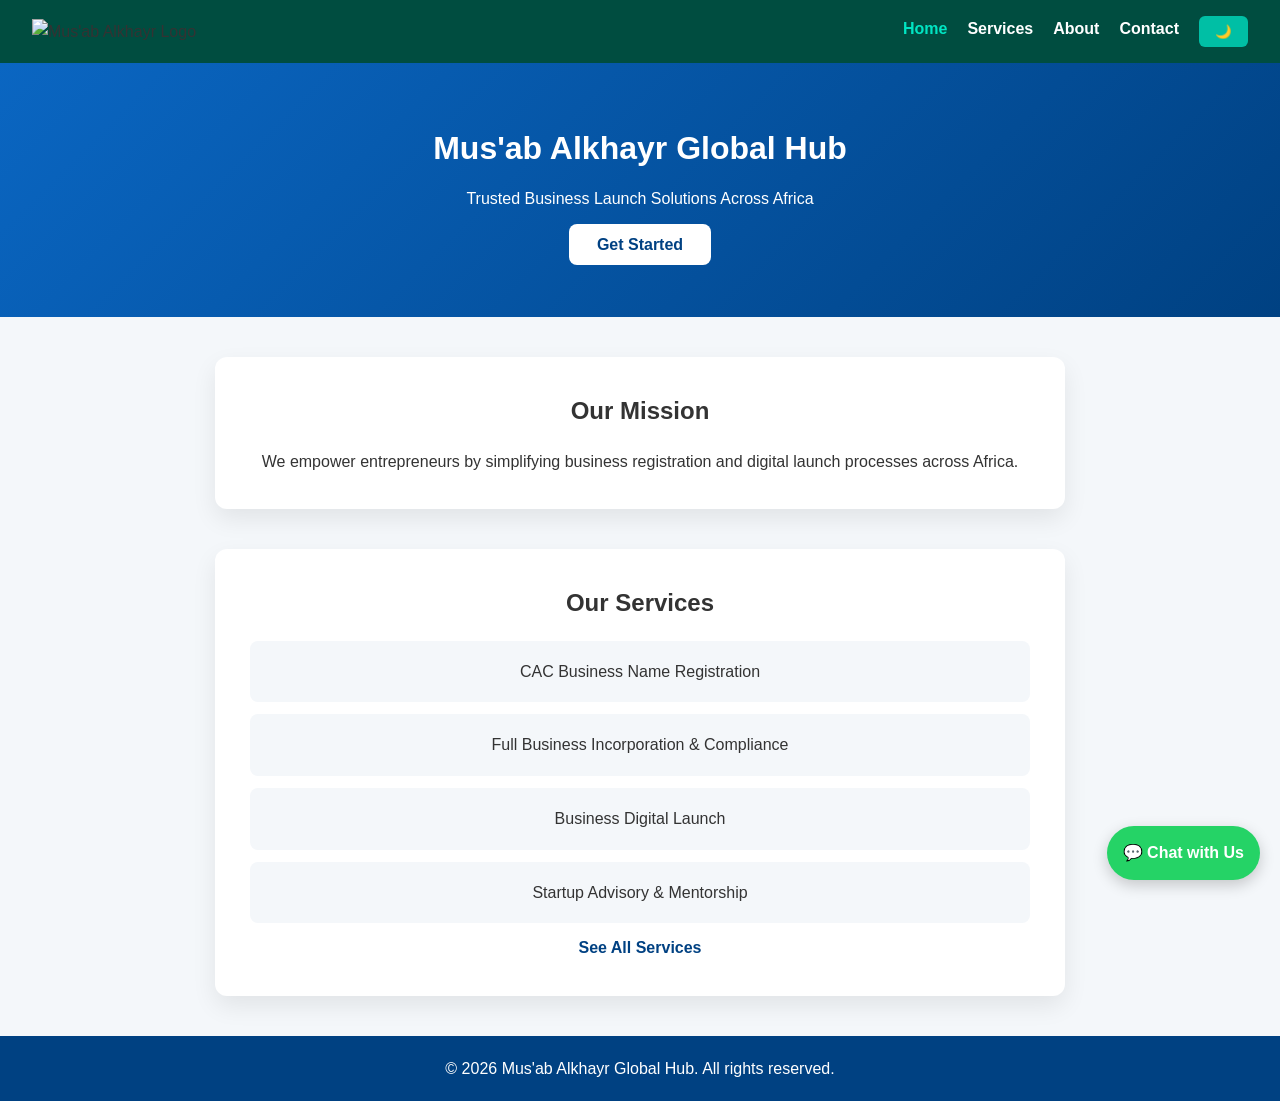
==== index.html @ c3a435d9 "Add files via upload" ====
<!DOCTYPE html>
<html lang="en">
<head>
    <meta charset="UTF-8">
    <title>Mus'ab Alkhayr Global Hub - Home</title>
    <meta name="viewport" content="width=device-width, initial-scale=1.0">

    <meta name="description" content="Business registration and digital launch solutions across Africa. CAC registration, website setup, and startup advisory.">
    <meta name="keywords" content="CAC registration, business registration Nigeria, startup launch Africa, business incorporation">
    <meta name="author" content="Mus'ab Alkhayr Global Hub">

    <link rel="stylesheet" href="style.css">
    <link rel="icon" type="image/png" href="images/logo.png">
</head>
<body>

<!-- NAVBAR -->
<nav>
    <div class="nav-header">
        <div class="logo">
            <img src="images/logo.png" alt="Mus'ab Alkhayr Logo">
        </div>

        <button class="hamburger" id="hamburger">
            <span></span>
            <span></span>
            <span></span>
        </button>
    </div>

    <ul class="nav-links" id="nav-links">
        <li><a href="index.html">Home</a></li>
        <li><a href="services.html">Services</a></li>
        <li><a href="about.html">About</a></li>
        <li><a href="contact.html">Contact</a></li>
        <li><button id="darkModeToggle">🌙</button></li>
    </ul>
</nav>

<div class="overlay" id="overlay"></div>

<!-- HERO -->
<header class="hero">
    <h1>Mus'ab Alkhayr Global Hub</h1>
    <p>Trusted Business Launch Solutions Across Africa</p>
    <a href="contact.html" class="cta-button">Get Started</a>
</header>

<!-- MISSION -->
<section class="section">
    <h2>Our Mission</h2>
    <p>
        We empower entrepreneurs by simplifying business registration and digital launch
        processes across Africa.
    </p>
</section>

<!-- SERVICES PREVIEW -->
<section class="section">
    <h2>Our Services</h2>

    <div class="service-item">CAC Business Name Registration</div>
    <div class="service-item">Full Business Incorporation & Compliance</div>
    <div class="service-item">Business Digital Launch</div>
    <div class="service-item">Startup Advisory & Mentorship</div>

    <a href="services.html" class="cta-button">See All Services</a>
</section>

<!-- FOOTER -->
<footer>
    <p>&copy; 2026 Mus'ab Alkhayr Global Hub. All rights reserved.</p>
</footer>

<a href="https://wa.me/2348024348605" class="whatsapp-float" target="_blank">
    💬 Chat with Us
</a>

<script src="script.js"></script>
</body>
</html>
---- style.css ----
/* ===== RESET ===== */
* {
    margin: 0;
    padding: 0;
    box-sizing: border-box;
}

html {
    scroll-behavior: smooth;
}

body {
    font-family: 'Segoe UI', sans-serif;
    line-height: 1.6;
    color: #333;
    background-color: #f4f7fa;
    transition: background-color 0.3s, color 0.3s;
}

/* ===== NAVBAR ===== */
nav {
    display: flex;
    justify-content: space-between;
    align-items: center;
    background-color: #004d40;
    padding: 1rem 2rem;
    position: sticky;
    top: 0;
    z-index: 1200;
    transition: 0.3s ease;
}

nav.scrolled {
    box-shadow: 0 4px 15px rgba(0,0,0,0.15);
    background: rgba(0,77,64,0.95);
    backdrop-filter: blur(6px);
}

.nav-header {
    display: flex;
    align-items: center;
    justify-content: space-between;
    width: 100%;
}

.logo img {
    height: 45px;
    transition: 0.3s ease;
}

.logo img:hover {
    transform: scale(1.05);
}

nav ul {
    list-style: none;
    display: flex;
    gap: 20px;
}

nav ul li a {
    color: white;
    text-decoration: none;
    font-weight: 600;
    transition: 0.3s ease;
}

nav ul li a:hover {
    color: #00e5c3;
}

.nav-links a.active {
    color: #00e5c3;
    font-weight: 600;
}

#darkModeToggle {
    background: #00bfa5;
    color: white;
    border: none;
    padding: 0.5rem 1rem;
    border-radius: 6px;
    cursor: pointer;
}

/* ===== HAMBURGER ===== */
.hamburger {
    display: none;
    flex-direction: column;
    gap: 5px;
    background: none;
    border: none;
    cursor: pointer;
}

.hamburger span {
    width: 25px;
    height: 3px;
    background: white;
    transition: 0.3s ease;
}

.hamburger.active span:nth-child(1) {
    transform: rotate(45deg) translate(5px, 5px);
}
.hamburger.active span:nth-child(2) {
    opacity: 0;
}
.hamburger.active span:nth-child(3) {
    transform: rotate(-45deg) translate(6px, -6px);
}

/* ===== OVERLAY ===== */
.overlay {
    position: fixed;
    inset: 0;
    background: rgba(0,0,0,0.4);
    backdrop-filter: blur(4px);
    opacity: 0;
    visibility: hidden;
    transition: 0.3s ease;
    z-index: 900;
}

.overlay.active {
    opacity: 1;
    visibility: visible;
}

/* ===== HERO ===== */
.hero {
    text-align: center;
    padding: 60px 20px;
    background: linear-gradient(135deg, #0a66c2, #004182);
    color: white;
}

.hero h1 {
    font-size: 32px;
    margin-bottom: 12px;
}

.hero p {
    margin-bottom: 20px;
}

.cta-button {
    background: white;
    color: #004182;
    padding: 12px 28px;
    border-radius: 8px;
    text-decoration: none;
    font-weight: 600;
    transition: 0.3s ease;
}

.cta-button:hover {
    transform: translateY(-3px);
    box-shadow: 0 10px 20px rgba(0,0,0,0.2);
}

/* ===== SECTIONS ===== */
.section {
    max-width: 850px;
    margin: 40px auto;
    padding: 35px;
    text-align: center;
    background: white;
    border-radius: 12px;
    box-shadow: 0 10px 25px rgba(0,0,0,0.08);

    opacity: 0;
    transform: translateY(40px);
    transition: 0.6s ease;
}

.section.show {
    opacity: 1;
    transform: translateY(0);
}

.section h2 {
    margin-bottom: 18px;
}

/* ===== SERVICES ===== */
.service-item {
    background: #f4f7fa;
    padding: 18px;
    margin: 12px 0;
    border-radius: 8px;
    transition: 0.3s ease;
}

.service-item:hover {
    transform: translateY(-3px);
}

/* ===== FORM ===== */
form input,
form textarea {
    width: 100%;
    padding: 14px 15px;
    margin: 10px 0;
    border: 1px solid #ddd;
    border-radius: 8px;
}

form input:focus,
form textarea:focus {
    border-color: #0a66c2;
    outline: none;
    box-shadow: 0 0 6px rgba(10,102,194,0.3);
}

/* ===== FOOTER ===== */
footer {
    text-align: center;
    padding: 20px;
    background-color: #004182;
    color: white;
}

/* ===== WHATSAPP BUTTON ===== */
.whatsapp-float {
    position: fixed;
    bottom: 20px;
    right: 20px;
    background: #25D366;
    color: white;
    padding: 14px 16px;
    border-radius: 50px;
    text-decoration: none;
    font-weight: bold;
    box-shadow: 0 5px 15px rgba(0,0,0,0.2);
    animation: pulse 2s infinite;
    transition: 0.3s ease;
    z-index: 1000;
}

.whatsapp-float:hover {
    transform: scale(1.1);
}

@keyframes pulse {
    0% { box-shadow: 0 0 0 0 rgba(37,211,102,0.6); }
    70% { box-shadow: 0 0 0 15px rgba(37,211,102,0); }
    100% { box-shadow: 0 0 0 0 rgba(37,211,102,0); }
}

/* ===== MOBILE ===== */
@media (max-width: 768px) {

    .hamburger {
        display: flex;
        z-index: 1100;
    }

    .nav-links {
        position: fixed;
        top: 0;
        left: -100%;
        width: 75%;
        max-width: 280px;
        height: 100%;
        background: rgba(0,77,64,0.95);
        backdrop-filter: blur(10px);
        flex-direction: column;
        padding-top: 80px;
        padding-left: 25px;
        transition: 0.35s ease;
        z-index: 1000;
    }

    .nav-links li {
        margin: 20px 0;
    }

    .nav-links.open {
        left: 0;
    }

    .hero {
        padding: 40px 15px;
    }

    .section {
        margin: 20px 12px;
        padding: 25px;
    }

    .whatsapp-float {
        bottom: 15px;
        right: 15px;
        padding: 10px 12px;
    }
}

/* ===== DARK MODE ===== */
body.dark-mode {
    background-color: #121212;
    color: #e0e0e0;
}

body.dark-mode nav {
    background-color: #1f1f1f;
}

body.dark-mode .hero {
    background: #1a1a1a;
}

body.dark-mode .section,
body.dark-mode .service-item {
    background-color: #1e1e1e;
}

body.dark-mode footer {
    background-color: #1f1f1f;
}
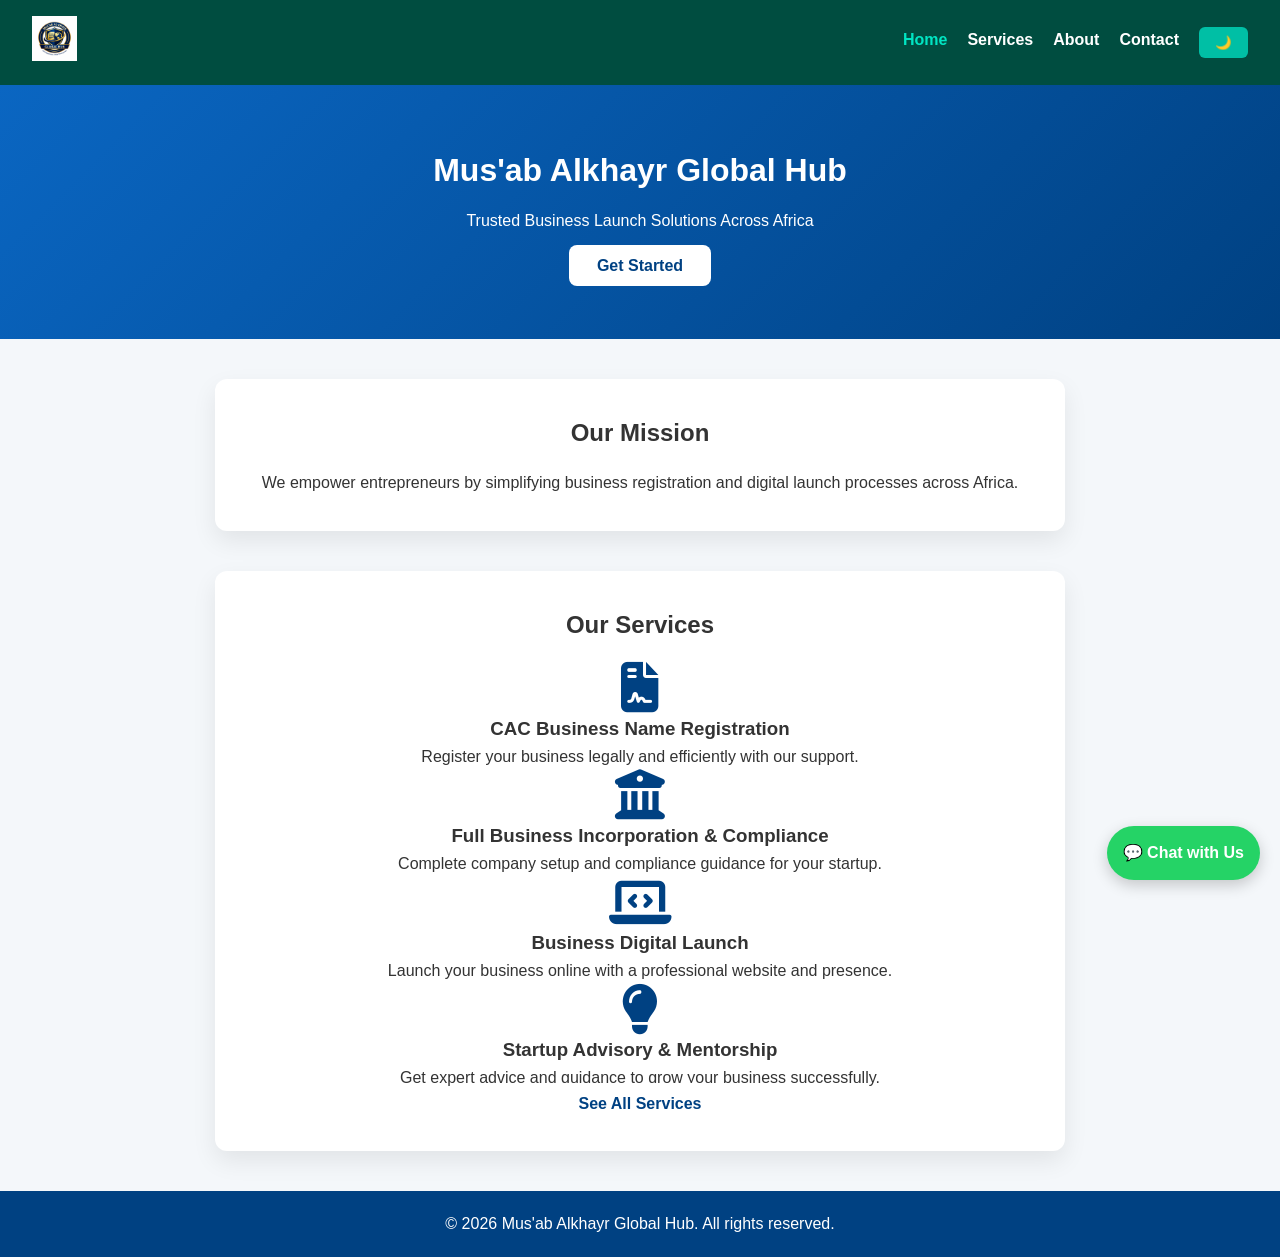
==== commit 16fab4bd: "Enhance services section with Font Awesome icons Added Font Awesome icons to service cards and impro" ====
--- a/index.html
+++ b/index.html
@@ -4,13 +4,16 @@
     <meta charset="UTF-8">
     <title>Mus'ab Alkhayr Global Hub - Home</title>
     <meta name="viewport" content="width=device-width, initial-scale=1.0">
-
     <meta name="description" content="Business registration and digital launch solutions across Africa. CAC registration, website setup, and startup advisory.">
     <meta name="keywords" content="CAC registration, business registration Nigeria, startup launch Africa, business incorporation">
     <meta name="author" content="Mus'ab Alkhayr Global Hub">
 
+    <!-- Existing CSS -->
     <link rel="stylesheet" href="style.css">
     <link rel="icon" type="image/png" href="images/logo.png">
+
+    <!-- Font Awesome CDN -->
+    <link rel="stylesheet" href="https://cdnjs.cloudflare.com/ajax/libs/font-awesome/6.4.0/css/all.min.css">
 </head>
 <body>
 
@@ -20,7 +23,6 @@
         <div class="logo">
             <img src="images/logo.png" alt="Mus'ab Alkhayr Logo">
         </div>
-
         <button class="hamburger" id="hamburger">
             <span></span>
             <span></span>
@@ -47,7 +49,7 @@
 </header>
 
 <!-- MISSION -->
-<section class="section">
+<section class="section mission">
     <h2>Our Mission</h2>
     <p>
         We empower entrepreneurs by simplifying business registration and digital launch
@@ -55,15 +57,31 @@
     </p>
 </section>
 
-<!-- SERVICES PREVIEW -->
-<section class="section">
+<!-- SERVICES PREVIEW (WITH FONT AWESOME ICONS) -->
+<section class="section services-preview">
     <h2>Our Services</h2>
-
-    <div class="service-item">CAC Business Name Registration</div>
-    <div class="service-item">Full Business Incorporation & Compliance</div>
-    <div class="service-item">Business Digital Launch</div>
-    <div class="service-item">Startup Advisory & Mentorship</div>
-
+    <div class="service-cards">
+        <div class="service-card">
+            <i class="fa-solid fa-file-contract" style="font-size:50px; color:#004182;"></i>
+            <h3>CAC Business Name Registration</h3>
+            <p>Register your business legally and efficiently with our support.</p>
+        </div>
+        <div class="service-card">
+            <i class="fa-solid fa-building-columns" style="font-size:50px; color:#004182;"></i>
+            <h3>Full Business Incorporation & Compliance</h3>
+            <p>Complete company setup and compliance guidance for your startup.</p>
+        </div>
+        <div class="service-card">
+            <i class="fa-solid fa-laptop-code" style="font-size:50px; color:#004182;"></i>
+            <h3>Business Digital Launch</h3>
+            <p>Launch your business online with a professional website and presence.</p>
+        </div>
+        <div class="service-card">
+            <i class="fa-solid fa-lightbulb" style="font-size:50px; color:#004182;"></i>
+            <h3>Startup Advisory & Mentorship</h3>
+            <p>Get expert advice and guidance to grow your business successfully.</p>
+        </div>
+    </div>
     <a href="services.html" class="cta-button">See All Services</a>
 </section>
 
@@ -72,10 +90,11 @@
     <p>&copy; 2026 Mus'ab Alkhayr Global Hub. All rights reserved.</p>
 </footer>
 
+<!-- WHATSAPP FLOAT -->
 <a href="https://wa.me/2348024348605" class="whatsapp-float" target="_blank">
     💬 Chat with Us
 </a>
 
 <script src="script.js"></script>
 </body>
-</html>+</html>
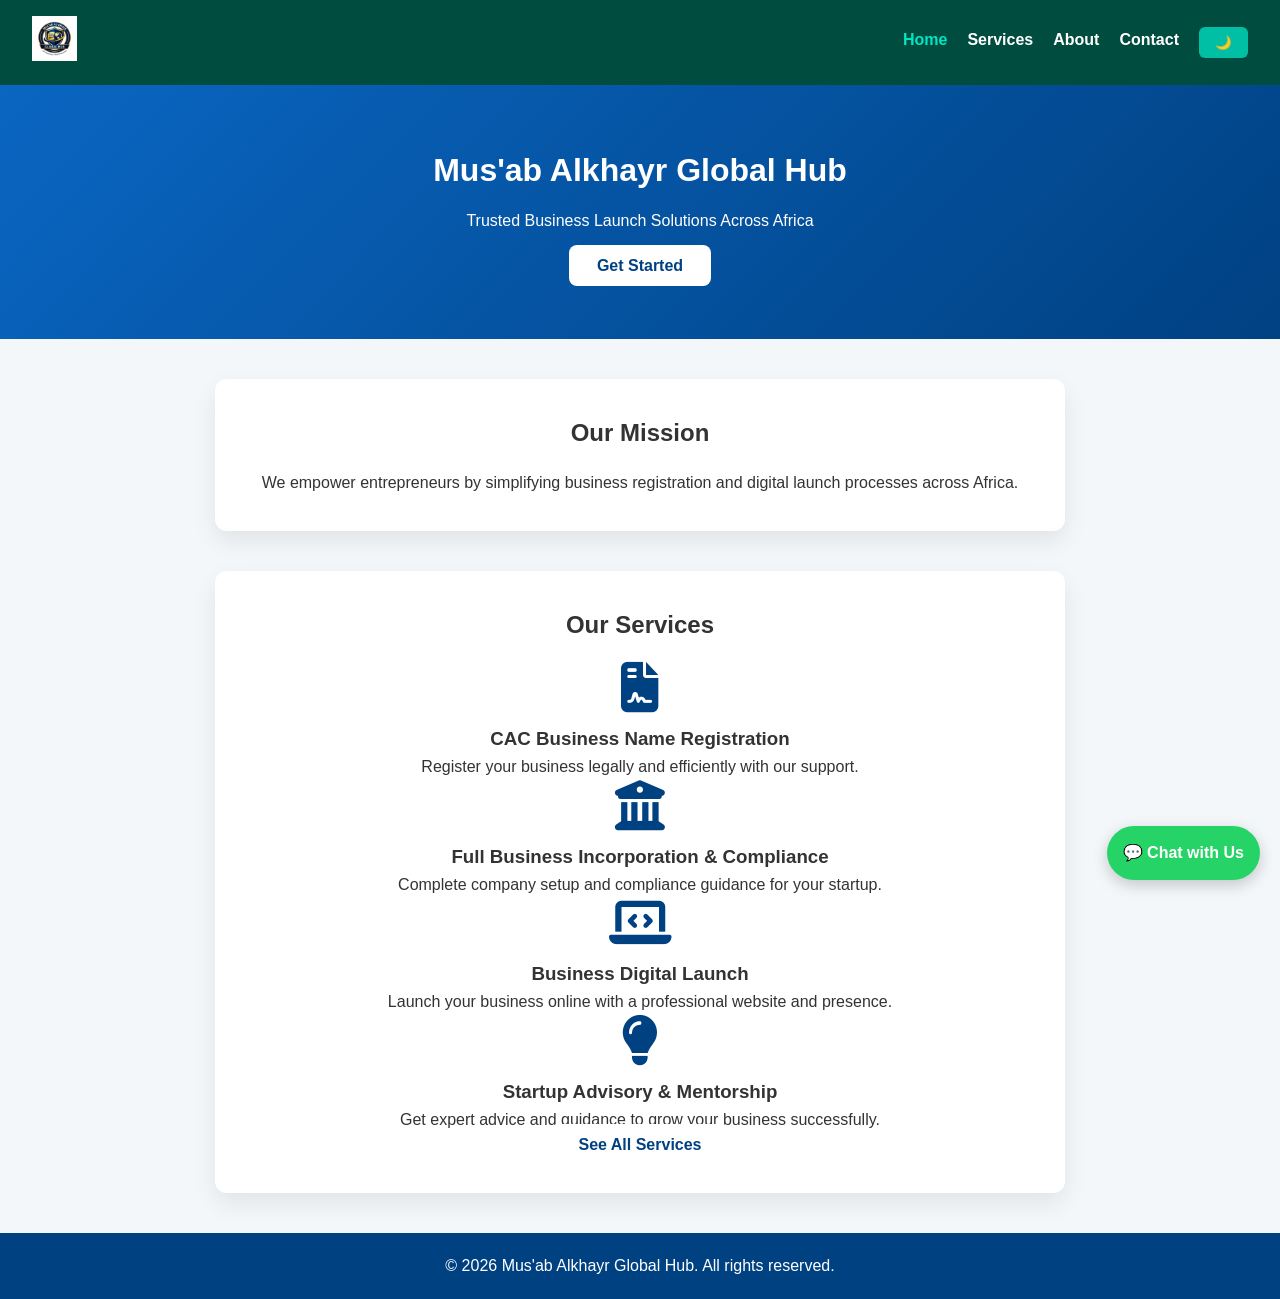
==== commit 9e58917a: "Enhance SEO with Open Graph and Twitter meta tags Added Open Graph and Twitter meta tags for better " ====
--- a/index.html
+++ b/index.html
@@ -7,10 +7,17 @@
     <meta name="description" content="Business registration and digital launch solutions across Africa. CAC registration, website setup, and startup advisory.">
     <meta name="keywords" content="CAC registration, business registration Nigeria, startup launch Africa, business incorporation">
     <meta name="author" content="Mus'ab Alkhayr Global Hub">
+    <meta property="og:title" content="Mus'ab Alkhayr Global Hub">
+    <meta property="og:description" content="Business registration and digital launch solutions across Africa. CAC registration, website setup, and startup advisory.">
+    <meta property="og:image" content="images/logo.png">
+    <meta property="og:url" content="https://musabojolowo.github.io/Musab-Alkhayr-Website/">
+    <meta name="twitter:card" content="summary_large_image">
 
     <!-- Existing CSS -->
     <link rel="stylesheet" href="style.css">
     <link rel="icon" type="image/png" href="images/logo.png">
+    <link rel="icon" type="image/png" sizes="32x32" href="images/logo-32.png">
+    <link rel="icon" type="image/png" sizes="16x16" href="images/logo-16.png">
 
     <!-- Font Awesome CDN -->
     <link rel="stylesheet" href="https://cdnjs.cloudflare.com/ajax/libs/font-awesome/6.4.0/css/all.min.css">
@@ -98,3 +105,4 @@
 <script src="script.js"></script>
 </body>
 </html>
+
--- a/style.css
+++ b/style.css
@@ -310,6 +310,7 @@
     background: #1a1a1a;
 }
 
+
 body.dark-mode .section,
 body.dark-mode .service-item {
     background-color: #1e1e1e;
@@ -317,4 +318,27 @@
 
 body.dark-mode footer {
     background-color: #1f1f1f;
-}+
+}
+/* ===== SERVICE CARD ICON STYLING ===== */
+.service-card i {
+    font-size: 50px;
+    color: #004182; /* main theme color */
+    transition: transform 0.3s ease, color 0.3s ease;
+    margin-bottom: 12px;
+}
+
+/* Hover effect for cards */
+.service-card:hover i {
+    transform: scale(1.2);
+    color: #f9b233; /* accent color on hover */
+}
+
+/* Dark mode icon colors */
+body.dark-mode .service-card i {
+    color: #f9b233; /* bright accent in dark mode */
+}
+
+body.dark-mode .service-card:hover i {
+    color: #00e5c3; /* hover accent in dark mode */
+}
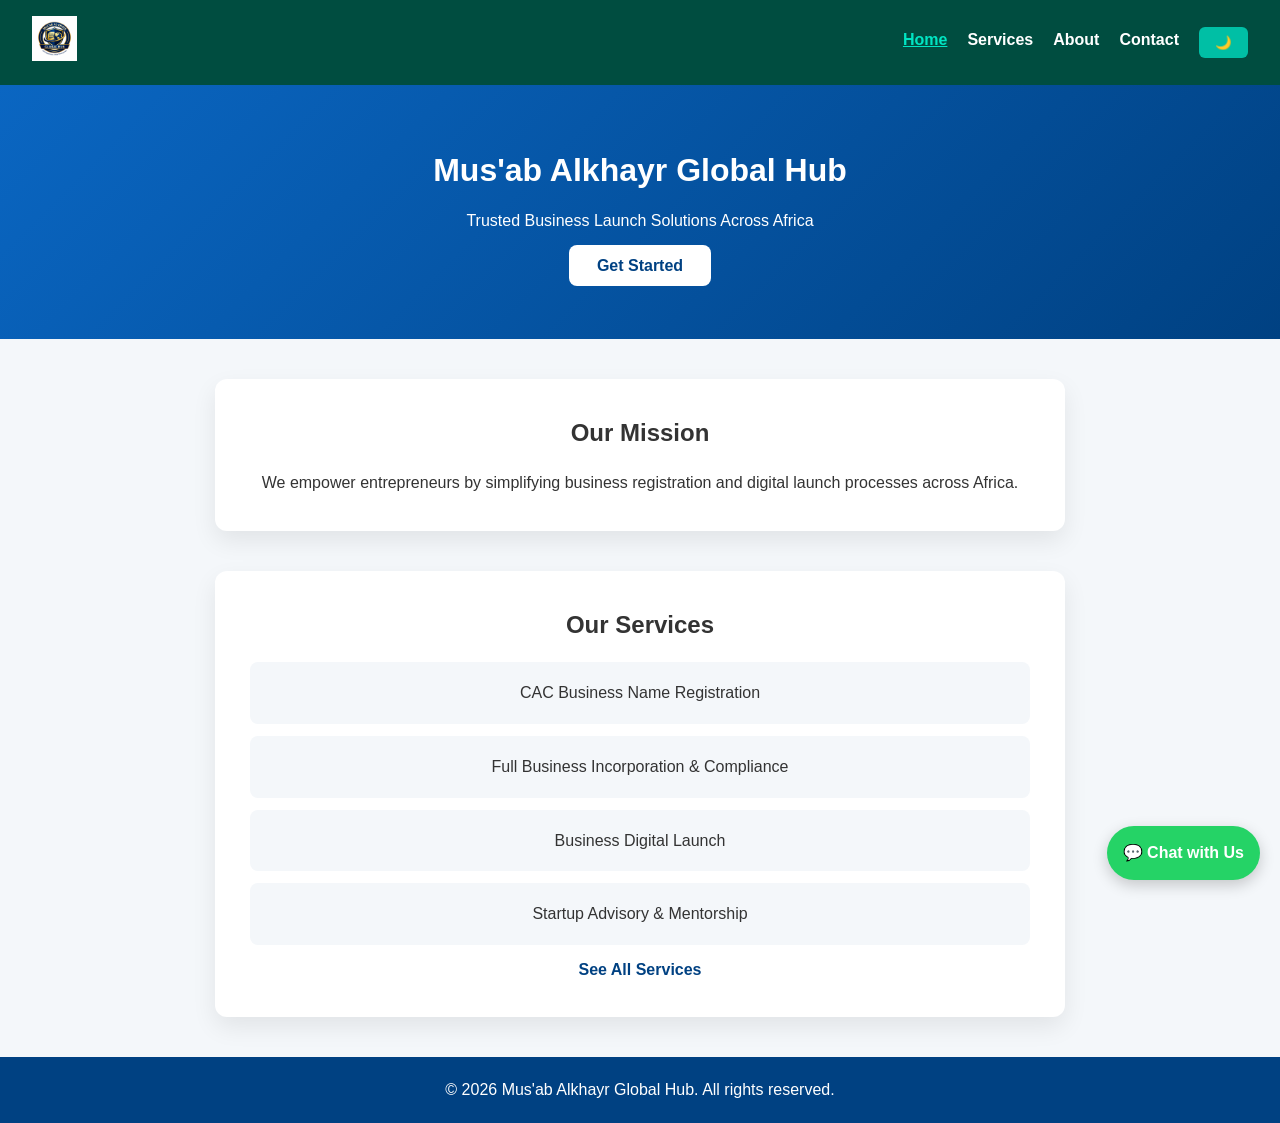
==== commit 5fac0e26: "Refactor index.html for better structure and services Updated HTML structure and added service items" ====
--- a/index.html
+++ b/index.html
@@ -4,23 +4,16 @@
     <meta charset="UTF-8">
     <title>Mus'ab Alkhayr Global Hub - Home</title>
     <meta name="viewport" content="width=device-width, initial-scale=1.0">
+
     <meta name="description" content="Business registration and digital launch solutions across Africa. CAC registration, website setup, and startup advisory.">
     <meta name="keywords" content="CAC registration, business registration Nigeria, startup launch Africa, business incorporation">
     <meta name="author" content="Mus'ab Alkhayr Global Hub">
-    <meta property="og:title" content="Mus'ab Alkhayr Global Hub">
-    <meta property="og:description" content="Business registration and digital launch solutions across Africa. CAC registration, website setup, and startup advisory.">
-    <meta property="og:image" content="images/logo.png">
-    <meta property="og:url" content="https://musabojolowo.github.io/Musab-Alkhayr-Website/">
-    <meta name="twitter:card" content="summary_large_image">
 
-    <!-- Existing CSS -->
     <link rel="stylesheet" href="style.css">
     <link rel="icon" type="image/png" href="images/logo.png">
-    <link rel="icon" type="image/png" sizes="32x32" href="images/logo-32.png">
-    <link rel="icon" type="image/png" sizes="16x16" href="images/logo-16.png">
-
-    <!-- Font Awesome CDN -->
-    <link rel="stylesheet" href="https://cdnjs.cloudflare.com/ajax/libs/font-awesome/6.4.0/css/all.min.css">
+    <link rel="manifest" href="manifest.json">
+    <meta name="theme-color" content="#0f172a">
+    <link rel="apple-touch-icon" href="images/icon-192.png">
 </head>
 <body>
 
@@ -30,6 +23,7 @@
         <div class="logo">
             <img src="images/logo.png" alt="Mus'ab Alkhayr Logo">
         </div>
+
         <button class="hamburger" id="hamburger">
             <span></span>
             <span></span>
@@ -56,7 +50,7 @@
 </header>
 
 <!-- MISSION -->
-<section class="section mission">
+<section class="section">
     <h2>Our Mission</h2>
     <p>
         We empower entrepreneurs by simplifying business registration and digital launch
@@ -64,40 +58,25 @@
     </p>
 </section>
 
-<!-- SERVICES PREVIEW (WITH FONT AWESOME ICONS) -->
-<section class="section services-preview">
+<!-- SERVICES PREVIEW -->
+<section class="section">
     <h2>Our Services</h2>
-    <div class="service-cards">
-        <div class="service-card">
-            <i class="fa-solid fa-file-contract" style="font-size:50px; color:#004182;"></i>
-            <h3>CAC Business Name Registration</h3>
-            <p>Register your business legally and efficiently with our support.</p>
-        </div>
-        <div class="service-card">
-            <i class="fa-solid fa-building-columns" style="font-size:50px; color:#004182;"></i>
-            <h3>Full Business Incorporation & Compliance</h3>
-            <p>Complete company setup and compliance guidance for your startup.</p>
-        </div>
-        <div class="service-card">
-            <i class="fa-solid fa-laptop-code" style="font-size:50px; color:#004182;"></i>
-            <h3>Business Digital Launch</h3>
-            <p>Launch your business online with a professional website and presence.</p>
-        </div>
-        <div class="service-card">
-            <i class="fa-solid fa-lightbulb" style="font-size:50px; color:#004182;"></i>
-            <h3>Startup Advisory & Mentorship</h3>
-            <p>Get expert advice and guidance to grow your business successfully.</p>
-        </div>
-    </div>
+
+    <div class="service-item">CAC Business Name Registration</div>
+    <div class="service-item">Full Business Incorporation & Compliance</div>
+    <div class="service-item">Business Digital Launch</div>
+    <div class="service-item">Startup Advisory & Mentorship</div>
+
     <a href="services.html" class="cta-button">See All Services</a>
 </section>
-
+<button id="installBtn" style="display:none;">
+Install App
+</button>
 <!-- FOOTER -->
 <footer>
     <p>&copy; 2026 Mus'ab Alkhayr Global Hub. All rights reserved.</p>
 </footer>
 
-<!-- WHATSAPP FLOAT -->
 <a href="https://wa.me/2348024348605" class="whatsapp-float" target="_blank">
     💬 Chat with Us
 </a>
@@ -105,4 +84,3 @@
 <script src="script.js"></script>
 </body>
 </html>
-
--- a/style.css
+++ b/style.css
@@ -153,12 +153,6 @@
     font-weight: 600;
     transition: 0.3s ease;
 }
-
-.cta-button:hover {
-    transform: translateY(-3px);
-    box-shadow: 0 10px 20px rgba(0,0,0,0.2);
-}
-
 /* ===== SECTIONS ===== */
 .section {
     max-width: 850px;
@@ -327,13 +321,6 @@
     transition: transform 0.3s ease, color 0.3s ease;
     margin-bottom: 12px;
 }
-
-/* Hover effect for cards */
-.service-card:hover i {
-    transform: scale(1.2);
-    color: #f9b233; /* accent color on hover */
-}
-
 /* Dark mode icon colors */
 body.dark-mode .service-card i {
     color: #f9b233; /* bright accent in dark mode */
@@ -342,3 +329,25 @@
 body.dark-mode .service-card:hover i {
     color: #00e5c3; /* hover accent in dark mode */
 }
+/* Links Hover */
+.nav-links a:hover,
+.nav-links a.active {
+    color: #00e5c3;
+    text-decoration: underline;
+}
+
+/* CTA Buttons Hover */
+.cta-button:hover {
+    transform: translateY(-3px);
+    box-shadow: 0 10px 20px rgba(0,0,0,0.25);
+    background-color: #00bfa5;
+    color: white;
+}
+
+/* Service Cards Hover */
+.service-card:hover {
+    transform: translateY(-5px);
+    box-shadow: 0 12px 25px rgba(0,0,0,0.15);
+    background-color: #e0f7f5;
+}
+
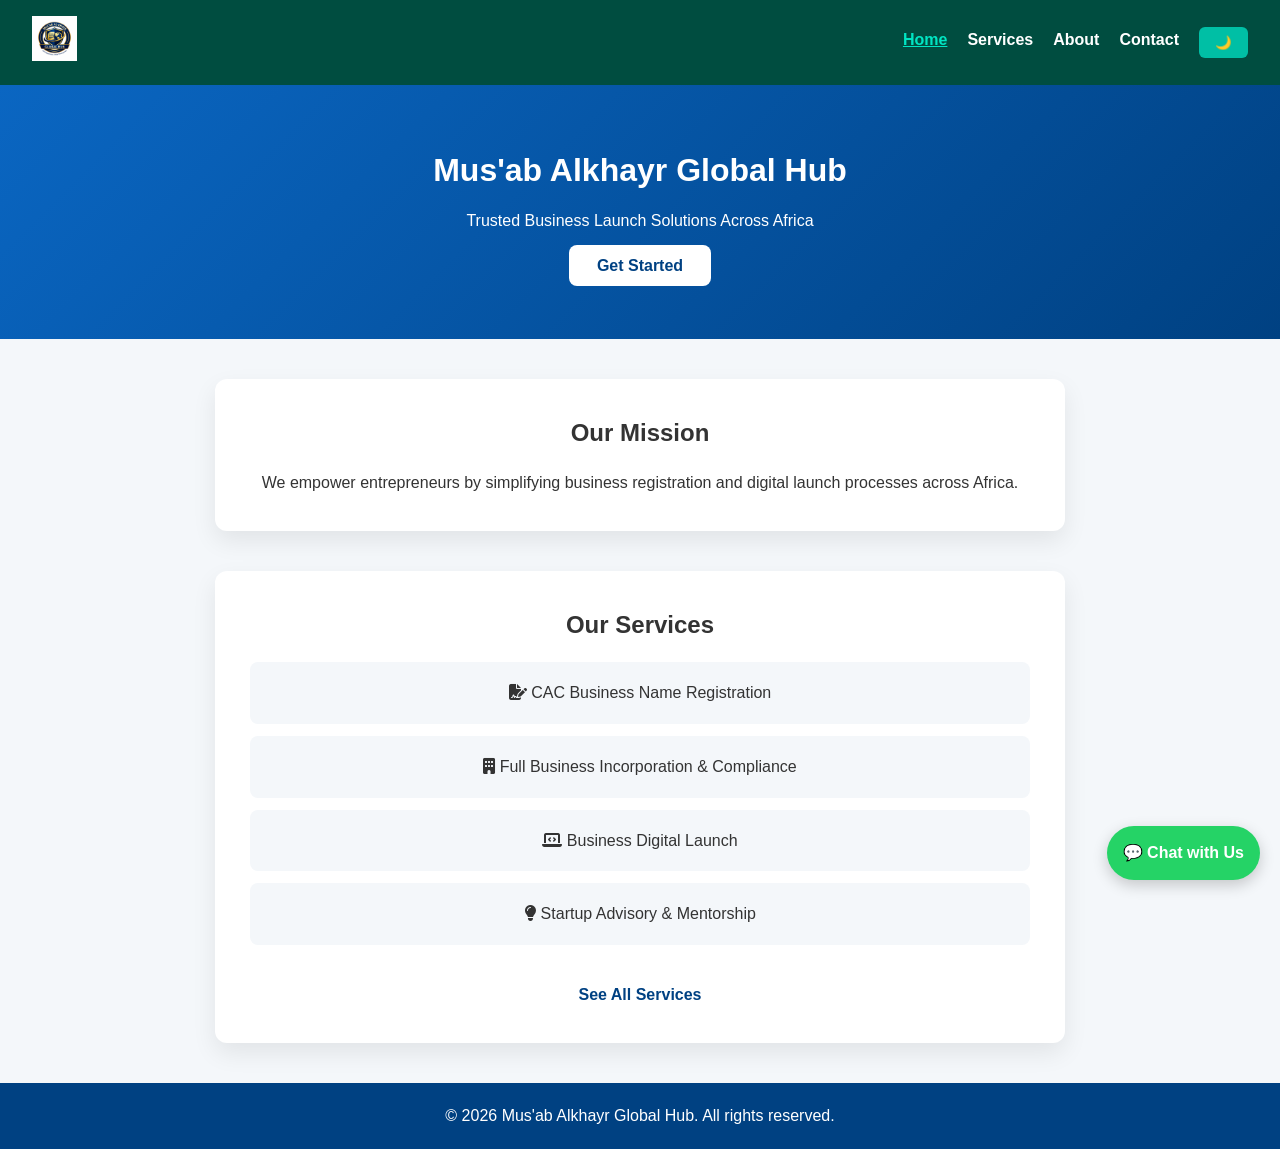
==== commit 2d9bceed: "Update index.html" ====
--- a/index.html
+++ b/index.html
@@ -1,86 +1,145 @@
 <!DOCTYPE html>
+
 <html lang="en">
 <head>
-    <meta charset="UTF-8">
-    <title>Mus'ab Alkhayr Global Hub - Home</title>
-    <meta name="viewport" content="width=device-width, initial-scale=1.0">
+<meta charset="UTF-8">
+<title>Mus'ab Alkhayr Global Hub - Home</title>
+<meta name="viewport" content="width=device-width, initial-scale=1.0">
 
-    <meta name="description" content="Business registration and digital launch solutions across Africa. CAC registration, website setup, and startup advisory.">
-    <meta name="keywords" content="CAC registration, business registration Nigeria, startup launch Africa, business incorporation">
-    <meta name="author" content="Mus'ab Alkhayr Global Hub">
+<meta name="description" content="Business registration and digital launch solutions across Africa. CAC registration, website setup, and startup advisory.">
+<meta name="keywords" content="CAC registration, business registration Nigeria, startup launch Africa, business incorporation">
+<meta name="author" content="Mus'ab Alkhayr Global Hub">
 
-    <link rel="stylesheet" href="style.css">
-    <link rel="icon" type="image/png" href="images/logo.png">
-    <link rel="manifest" href="manifest.json">
-    <meta name="theme-color" content="#0f172a">
-    <link rel="apple-touch-icon" href="images/icon-192.png">
+<link rel="stylesheet" href="style.css">
+
+<!-- Font Awesome Icons -->
+
+<link rel="stylesheet" href="https://cdnjs.cloudflare.com/ajax/libs/font-awesome/6.4.0/css/all.min.css">
+
+<!-- PWA -->
+
+<link rel="icon" type="image/png" href="images/logo.png">
+<link rel="manifest" href="manifest.json">
+<meta name="theme-color" content="#0f172a">
+<link rel="apple-touch-icon" href="images/icon-192.png">
+
 </head>
+
 <body>
 
 <!-- NAVBAR -->
+
 <nav>
-    <div class="nav-header">
-        <div class="logo">
-            <img src="images/logo.png" alt="Mus'ab Alkhayr Logo">
-        </div>
 
-        <button class="hamburger" id="hamburger">
-            <span></span>
-            <span></span>
-            <span></span>
-        </button>
-    </div>
+<div class="nav-header">
 
-    <ul class="nav-links" id="nav-links">
-        <li><a href="index.html">Home</a></li>
-        <li><a href="services.html">Services</a></li>
-        <li><a href="about.html">About</a></li>
-        <li><a href="contact.html">Contact</a></li>
-        <li><button id="darkModeToggle">🌙</button></li>
-    </ul>
+<div class="logo">
+<img src="images/logo.png" alt="Mus'ab Alkhayr Logo">
+</div>
+
+<button class="hamburger" id="hamburger">
+<span></span>
+<span></span>
+<span></span>
+</button>
+
+</div>
+
+<ul class="nav-links" id="nav-links">
+
+<li><a href="index.html" class="active">Home</a></li>
+<li><a href="services.html">Services</a></li>
+<li><a href="about.html">About</a></li>
+<li><a href="contact.html">Contact</a></li>
+
+<li>
+<button id="darkModeToggle">🌙</button>
+</li>
+
+</ul>
+
 </nav>
 
 <div class="overlay" id="overlay"></div>
 
 <!-- HERO -->
+
 <header class="hero">
-    <h1>Mus'ab Alkhayr Global Hub</h1>
-    <p>Trusted Business Launch Solutions Across Africa</p>
-    <a href="contact.html" class="cta-button">Get Started</a>
+
+<h1>Mus'ab Alkhayr Global Hub</h1>
+
+<p>Trusted Business Launch Solutions Across Africa</p>
+
+<a href="contact.html" class="cta-button">Get Started</a>
+
 </header>
 
 <!-- MISSION -->
+
 <section class="section">
-    <h2>Our Mission</h2>
-    <p>
-        We empower entrepreneurs by simplifying business registration and digital launch
-        processes across Africa.
-    </p>
+
+<h2>Our Mission</h2>
+
+<p>
+We empower entrepreneurs by simplifying business registration
+and digital launch processes across Africa.
+</p>
+
 </section>
 
-<!-- SERVICES PREVIEW -->
+<!-- SERVICES -->
+
 <section class="section">
-    <h2>Our Services</h2>
 
-    <div class="service-item">CAC Business Name Registration</div>
-    <div class="service-item">Full Business Incorporation & Compliance</div>
-    <div class="service-item">Business Digital Launch</div>
-    <div class="service-item">Startup Advisory & Mentorship</div>
+<h2>Our Services</h2>
 
-    <a href="services.html" class="cta-button">See All Services</a>
+<div class="service-item">
+<i class="fa-solid fa-file-signature"></i>
+CAC Business Name Registration
+</div>
+
+<div class="service-item">
+<i class="fa-solid fa-building"></i>
+Full Business Incorporation & Compliance
+</div>
+
+<div class="service-item">
+<i class="fa-solid fa-laptop-code"></i>
+Business Digital Launch
+</div>
+
+<div class="service-item">
+<i class="fa-solid fa-lightbulb"></i>
+Startup Advisory & Mentorship
+</div>
+
+<br>
+
+<a href="services.html" class="cta-button">See All Services</a>
+
 </section>
+
+<!-- INSTALL APP BUTTON -->
+
 <button id="installBtn" style="display:none;">
 Install App
 </button>
+
 <!-- FOOTER -->
+
 <footer>
-    <p>&copy; 2026 Mus'ab Alkhayr Global Hub. All rights reserved.</p>
+
+<p>&copy; 2026 Mus'ab Alkhayr Global Hub. All rights reserved.</p>
+
 </footer>
 
+<!-- WHATSAPP BUTTON -->
+
 <a href="https://wa.me/2348024348605" class="whatsapp-float" target="_blank">
-    💬 Chat with Us
+💬 Chat with Us
 </a>
 
 <script src="script.js"></script>
+
 </body>
 </html>
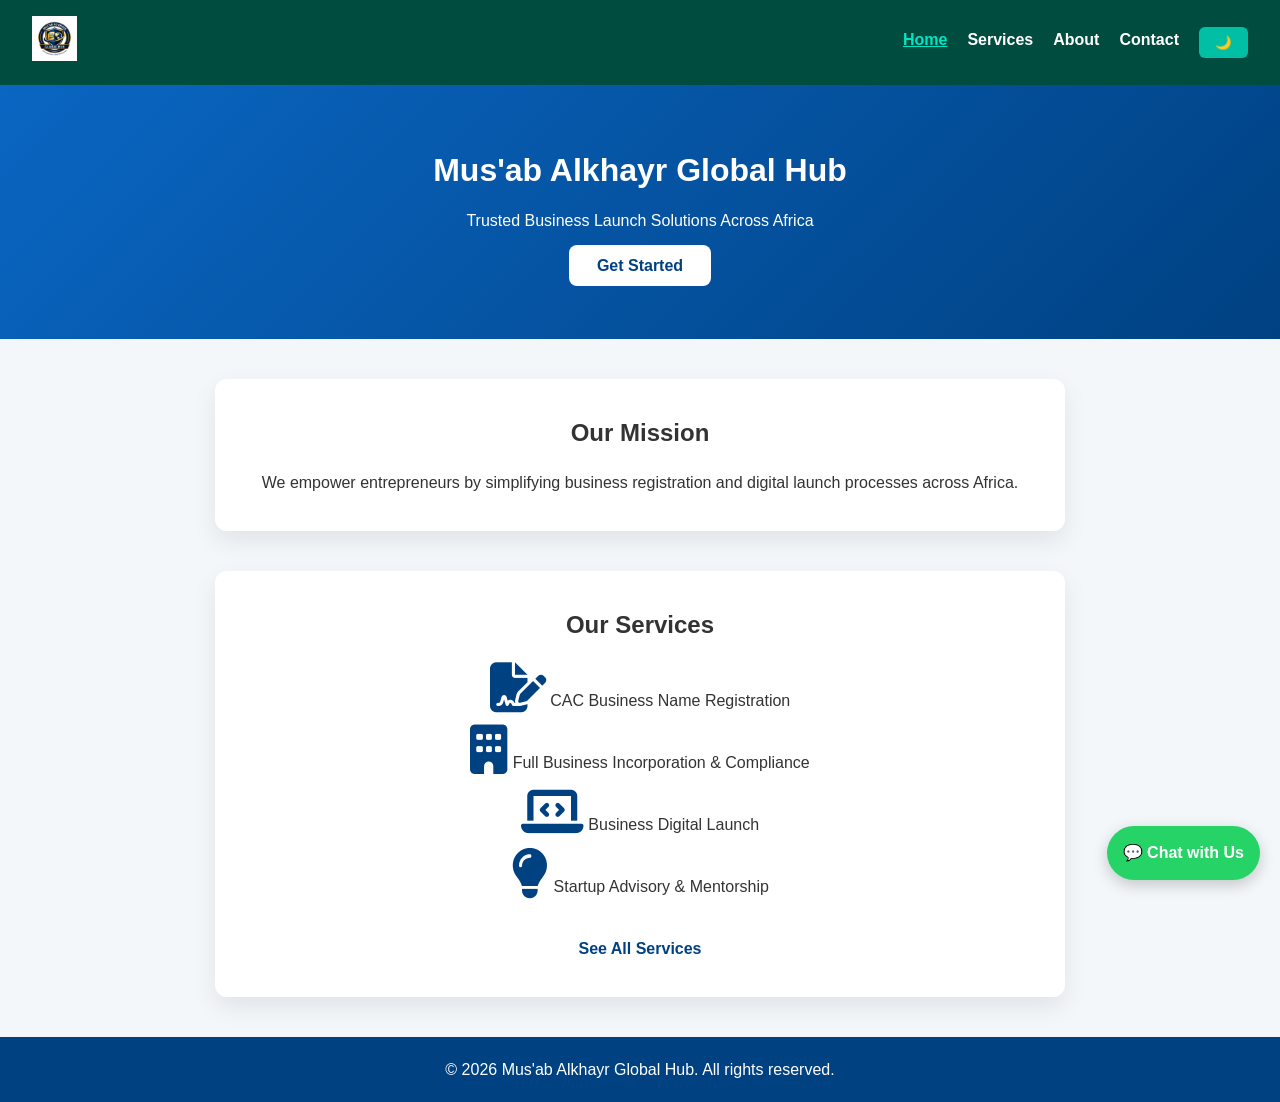
==== commit 8b17e5c1: "Refactor services section to use service cards Updated service items to use service cards for better" ====
--- a/index.html
+++ b/index.html
@@ -92,23 +92,23 @@
 <section class="section">
 
 <h2>Our Services</h2>
-
-<div class="service-item">
+<div class="service-cards">
+<div class="service-card">
 <i class="fa-solid fa-file-signature"></i>
 CAC Business Name Registration
 </div>
 
-<div class="service-item">
+<div class="service-card">
 <i class="fa-solid fa-building"></i>
 Full Business Incorporation & Compliance
 </div>
 
-<div class="service-item">
+<div class="service-card">
 <i class="fa-solid fa-laptop-code"></i>
 Business Digital Launch
 </div>
 
-<div class="service-item">
+<div class="service-card">
 <i class="fa-solid fa-lightbulb"></i>
 Startup Advisory & Mentorship
 </div>
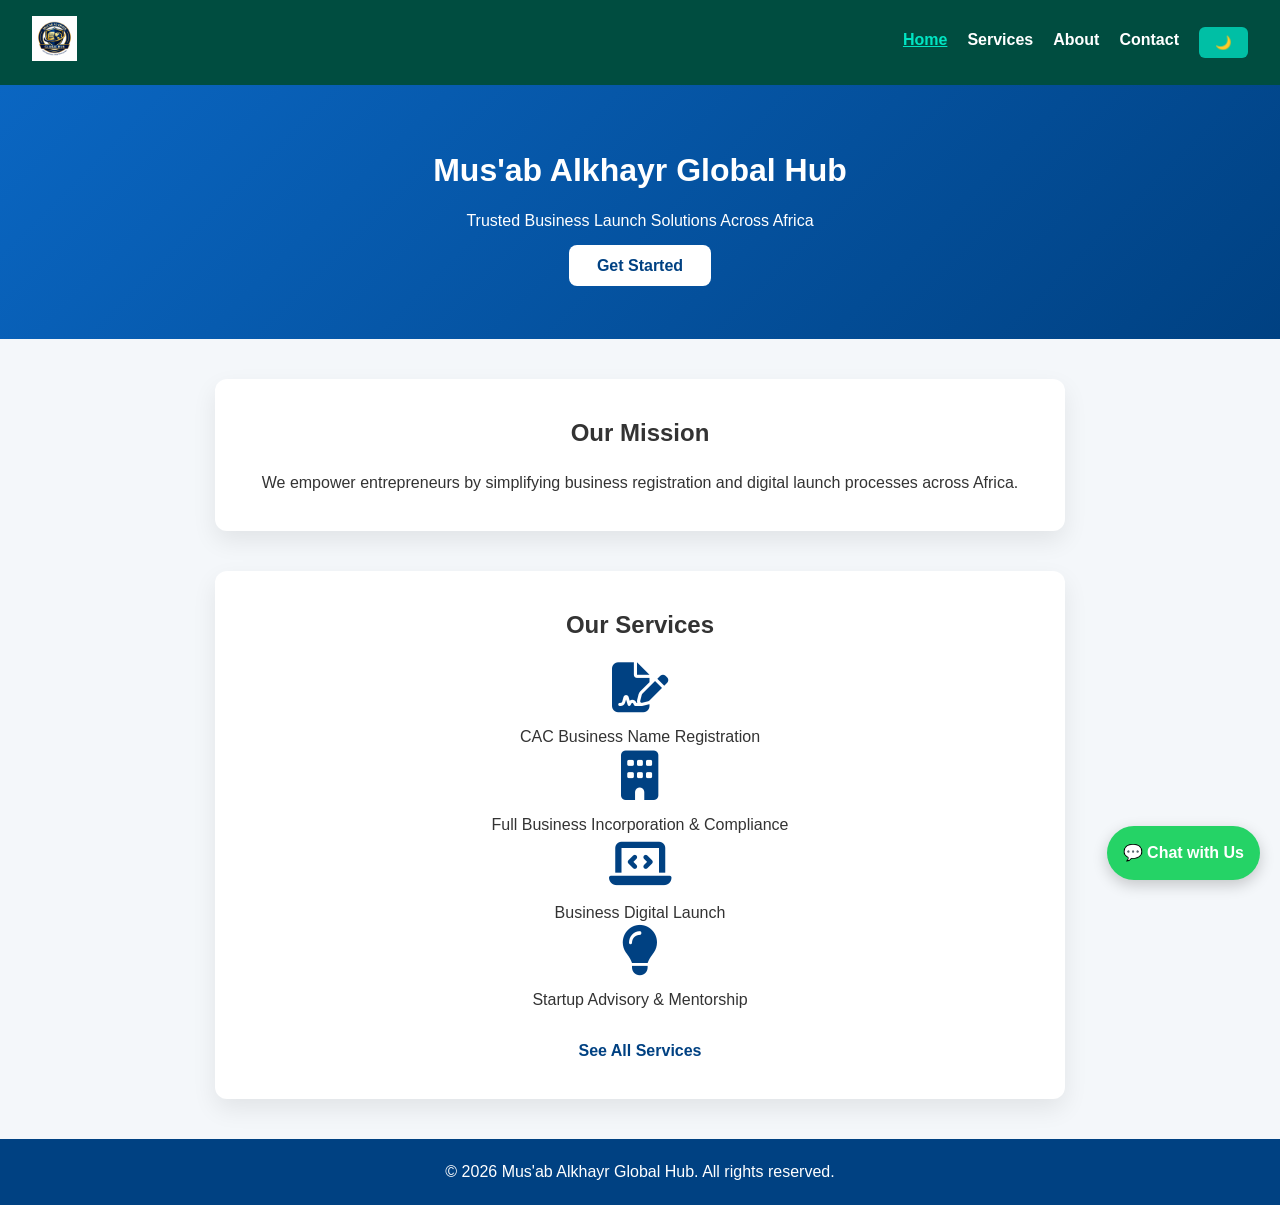
==== commit f96417d3: "Fix HTML formatting and structure" ====
--- a/index.html
+++ b/index.html
@@ -94,22 +94,22 @@
 <h2>Our Services</h2>
 <div class="service-cards">
 <div class="service-card">
-<i class="fa-solid fa-file-signature"></i>
+<p><i class="fa-solid fa-file-signature"></i></p>
 CAC Business Name Registration
 </div>
 
 <div class="service-card">
-<i class="fa-solid fa-building"></i>
+<p><i class="fa-solid fa-building"></i></p>
 Full Business Incorporation & Compliance
 </div>
 
 <div class="service-card">
-<i class="fa-solid fa-laptop-code"></i>
+<p><i class="fa-solid fa-laptop-code"></i></p>
 Business Digital Launch
 </div>
 
 <div class="service-card">
-<i class="fa-solid fa-lightbulb"></i>
+<p><i class="fa-solid fa-lightbulb"></i></p>
 Startup Advisory & Mentorship
 </div>
 
